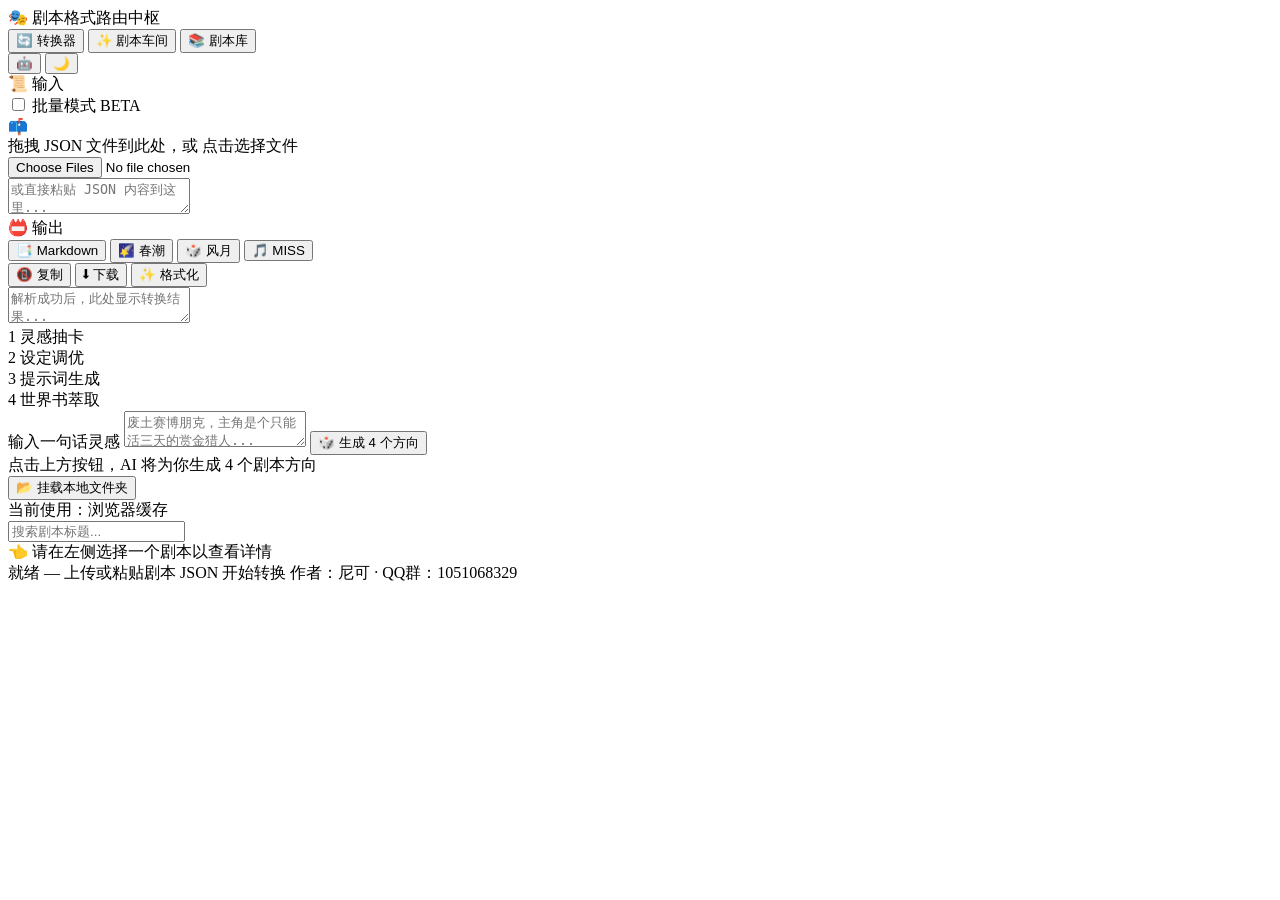
==== src/template.html @ 5796e7fb "feat: add author info (尼可, QQ群 1051068329) to status bar, README & ARCHITECTURE" ====
<!DOCTYPE html>
<html lang="zh-CN" data-theme="dark">
<head>
<meta charset="UTF-8">
<meta name="viewport" content="width=device-width, initial-scale=1.0">
<title>酒馆剧本格式转换工具</title>

<!-- CSS_INJECT_POINT -->

</head>
<body>

<!-- 全局导航栏 -->
<header class="app-header">
  <div class="logo">🎭 剧本格式路由中枢</div>
  <nav class="app-nav">
    <button id="nav-converter" class="nav-btn active">🔄 转换器</button>
    <button id="nav-generator" class="nav-btn">✨ 剧本车间</button>
    <button id="nav-library" class="nav-btn">📚 剧本库</button>
  </nav>
  <div class="header-actions">
    <button id="btn-ai-config" class="icon-btn" title="AI 配置">🤖</button>
    <button id="theme-toggle" class="icon-btn" title="切换主题">🌙</button>
  </div>
</header>

<!-- 视图 1：转换器 -->
<main id="view-converter" class="app-view active">
  <div class="panel">
    <div class="panel-header">
      📜 输入
      <span class="count" id="inputCount"></span>
    </div>
    <div class="panel-body">
      <div class="batch-toggle">
        <input type="checkbox" id="batchMode">
        <label for="batchMode">批量模式</label>
        <span class="badge-batch">BETA</span>
      </div>

      <div class="upload-zone" id="uploadZone">
        <div class="icon">📫</div>
        <div class="hint">
          拖拽 JSON 文件到此处，或 <label for="fileInput">点击选择文件</label>
          <span id="batchHint" style="display:none">（可多选）</span>
        </div>
        <input type="file" id="fileInput" accept=".json" multiple>
      </div>

      <div id="batchFileList" class="batch-file-list" style="display:none"></div>

      <div id="batchActions" class="batch-actions" style="display:none">
        <button class="btn btn-success" id="btnBatchDownloadAll">📝 全部下载</button>
        <button class="btn btn-danger" id="btnBatchClear">🗑 清空列表</button>
      </div>

      <textarea id="jsonInput" placeholder="或直接粘贴 JSON 内容到这里..." spellcheck="false"></textarea>
    </div>
  </div>

  <div class="panel">
    <div class="panel-header">
      📛 输出
      <span class="count" id="outputCount"></span>
    </div>
    <div class="panel-body">
      <div class="output-actions">
        <div class="format-selector" id="formatSelector">
          <button class="format-opt active" data-format="markdown">📑 Markdown</button>
          <button class="format-opt" data-format="chunchao">🌠 春潮</button>
          <button class="format-opt" data-format="fengyue">🎲 风月</button>
          <button class="format-opt" data-format="miss">🎵 MISS</button>
        </div>
      </div>
      <div class="output-actions">
        <button class="btn btn-success" id="btnCopy">📵 复制</button>
        <button class="btn btn-primary" id="btnDownload">⬇ 下载</button>
        <button class="btn btn-secondary" id="btnFormat">✨ 格式化</button>
      </div>
      <textarea id="outputArea" placeholder="解析成功后，此处显示转换结果..." spellcheck="false" readonly></textarea>
    </div>
  </div>
</main>

<!-- 视图 3：剧本车间（4 步向导） -->
<main id="view-generator" class="app-view">
  <div class="generator-workspace">
    <!-- 顶部步进器 -->
    <div class="wizard-stepper">
      <div class="step active" data-step="1">
        <span class="step-num">1</span>
        <span class="step-label">灵感抽卡</span>
      </div>
      <div class="step-connector"></div>
      <div class="step" data-step="2">
        <span class="step-num">2</span>
        <span class="step-label">设定调优</span>
      </div>
      <div class="step-connector"></div>
      <div class="step" data-step="3">
        <span class="step-num">3</span>
        <span class="step-label">提示词生成</span>
      </div>
      <div class="step-connector"></div>
      <div class="step" data-step="4">
        <span class="step-num">4</span>
        <span class="step-label">世界书萃取</span>
      </div>
    </div>

    <!-- 步骤 1：灵感抽卡 -->
    <section id="gen-step-1" class="gen-step-content active">
      <div class="seed-input-area">
        <label class="seed-label">输入一句话灵感</label>
        <textarea id="gen-seed-input" class="seed-textarea" placeholder="废土赛博朋克，主角是个只能活三天的赏金猎人..." spellcheck="false"></textarea>
        <button id="btn-gen-cards" class="btn btn-primary btn-lg">🎲 生成 4 个方向</button>
      </div>
      <div id="gen-cards-container" class="cards-grid">
        <div class="cards-placeholder">点击上方按钮，AI 将为你生成 4 个剧本方向</div>
      </div>
    </section>

    <!-- 步骤 2：设定调优 -->
    <section id="gen-step-2" class="gen-step-content" style="display:none">
      <div class="refine-area">
        <div class="refine-header">
          <h3>📌 已选方向</h3>
          <button id="btn-back-to-step1" class="btn btn-secondary btn-sm">← 返回重选</button>
        </div>
        <div id="gen-selected-card" class="selected-card-preview"></div>
        <div class="refine-edit-area">
          <label class="seed-label">调优指令（可选）</label>
          <textarea id="gen-refine-input" class="seed-textarea" placeholder="把主角改成反派 / 增加克苏鲁元素..." spellcheck="false"></textarea>
          <div class="refine-actions">
            <button id="btn-refine-ai" class="btn btn-secondary">🔄 AI 调优</button>
            <button id="btn-to-step-3" class="btn btn-primary">✨ 方向确认，生成提示词</button>
          </div>
        </div>
      </div>
    </section>

    <!-- 步骤 3：提示词生成 -->
    <section id="gen-step-3" class="gen-step-content" style="display:none">
      <div class="prompt-gen-area">
        <div class="refine-header">
          <h3>📝 系统提示词</h3>
          <button id="btn-back-to-step2" class="btn btn-secondary btn-sm">← 返回调优</button>
        </div>
        <textarea id="gen-prompt-output" class="prompt-output" readonly spellcheck="false"></textarea>
        <div class="prompt-actions">
          <button id="btn-copy-prompt" class="btn btn-secondary">📋 复制</button>
          <button id="btn-regenerate-prompt" class="btn btn-secondary">🔄 重新生成</button>
          <button id="btn-to-step-4" class="btn btn-primary">📖 萃取世界书</button>
        </div>
      </div>
    </section>

    <!-- 步骤 4：世界书萃取 -->
    <section id="gen-step-4" class="gen-step-content" style="display:none">
      <div class="wb-gen-area">
        <div class="refine-header">
          <h3>📚 世界书条目</h3>
          <button id="btn-back-to-step3" class="btn btn-secondary btn-sm">← 返回提示词</button>
        </div>
        <div id="gen-wb-list" class="gen-wb-list">
          <div class="cards-placeholder">正在萃取世界书...</div>
        </div>
        <div class="wb-gen-actions">
          <button id="btn-regenerate-wb" class="btn btn-secondary">🔄 重新萃取</button>
          <button id="btn-save-script" class="btn btn-success btn-lg">💾 保存剧本到本地</button>
        </div>
      </div>
    </section>
  </div>
</main>

<!-- 视图 2：剧本库（左右分栏） -->
<main id="view-library" class="app-view">
  <aside class="lib-sidebar">
    <div class="lib-actions">
      <button id="btn-mount-folder" class="btn btn-secondary btn-full">📂 挂载本地文件夹</button>
      <div id="mount-status" class="mount-status">当前使用：浏览器缓存</div>
    </div>
    <div class="lib-search-box">
      <input type="text" id="lib-search-input" placeholder="搜索剧本标题...">
    </div>
    <div class="lib-list" id="lib-list">
      <!-- 剧本卡片渲染在这里 -->
    </div>
  </aside>

  <section class="lib-detail" id="lib-detail">
    <div class="empty-state">👈 请在左侧选择一个剧本以查看详情</div>
  </section>
</main>

<!-- AI 配置弹窗 -->
<dialog id="ai-config-dialog" class="ai-dialog">
  <div class="ai-dialog-header">
    <span>🤖 AI 配置</span>
    <button id="btn-close-ai-config" class="icon-btn" title="关闭">✕</button>
  </div>
  <div class="ai-dialog-body">
    <div class="ai-config-field">
      <label for="ai-endpoint">API 端点</label>
      <input type="url" id="ai-endpoint" placeholder="https://api.openai.com/v1/chat/completions" />
    </div>
    <div class="ai-config-field">
      <label for="ai-model">模型</label>
      <input type="text" id="ai-model" placeholder="gpt-4o / deepseek-chat / claude-3-haiku..." />
    </div>
    <div class="ai-config-field">
      <label for="ai-key">API Key</label>
      <input type="password" id="ai-key" placeholder="sk-..." />
    </div>
    <div class="ai-config-hint">
      <p>💡 支持任何兼容 OpenAI API 格式的端点。</p>
      <p>Key 仅存储在浏览器 localStorage 中，不会上传到任何第三方。</p>
    </div>
  </div>
  <div class="ai-dialog-footer">
    <button id="btn-test-ai" class="btn btn-secondary">🔌 测试连接</button>
    <button id="btn-save-ai-config" class="btn btn-primary">💾 保存配置</button>
  </div>
</dialog>

<div id="statusBar">
  <span class="dot idle" id="statusDot"></span>
  <span id="statusText">就绪 — 上传或粘贴剧本 JSON 开始转换</span>
  <span class="status-author">作者：尼可 · QQ群：1051068329</span>
</div>

<!-- 全局右键菜单 -->
<div id="app-context-menu" class="context-menu" style="display:none">
  <div class="menu-item" data-action="load">🪄 加载到转换器</div>
  <div class="menu-divider"></div>
  <div class="menu-item" data-action="export-md">📦 导出为 Markdown</div>
  <div class="menu-item" data-action="export-chunchao">📦 导出为 春潮</div>
  <div class="menu-item" data-action="export-fengyue">📦 导出为 风月</div>
  <div class="menu-item" data-action="export-miss">📦 导出为 MISS</div>
  <div class="menu-divider"></div>
  <div class="menu-item" data-action="gen-html" style="color:var(--accent-primary)">✨ AI 铸造专属主题宣发页</div>
  <div class="menu-divider"></div>
  <div class="menu-item danger" data-action="delete">🗑️ 删除剧本</div>
</div>

<!-- JS_INJECT_POINT -->

</body>
</html>
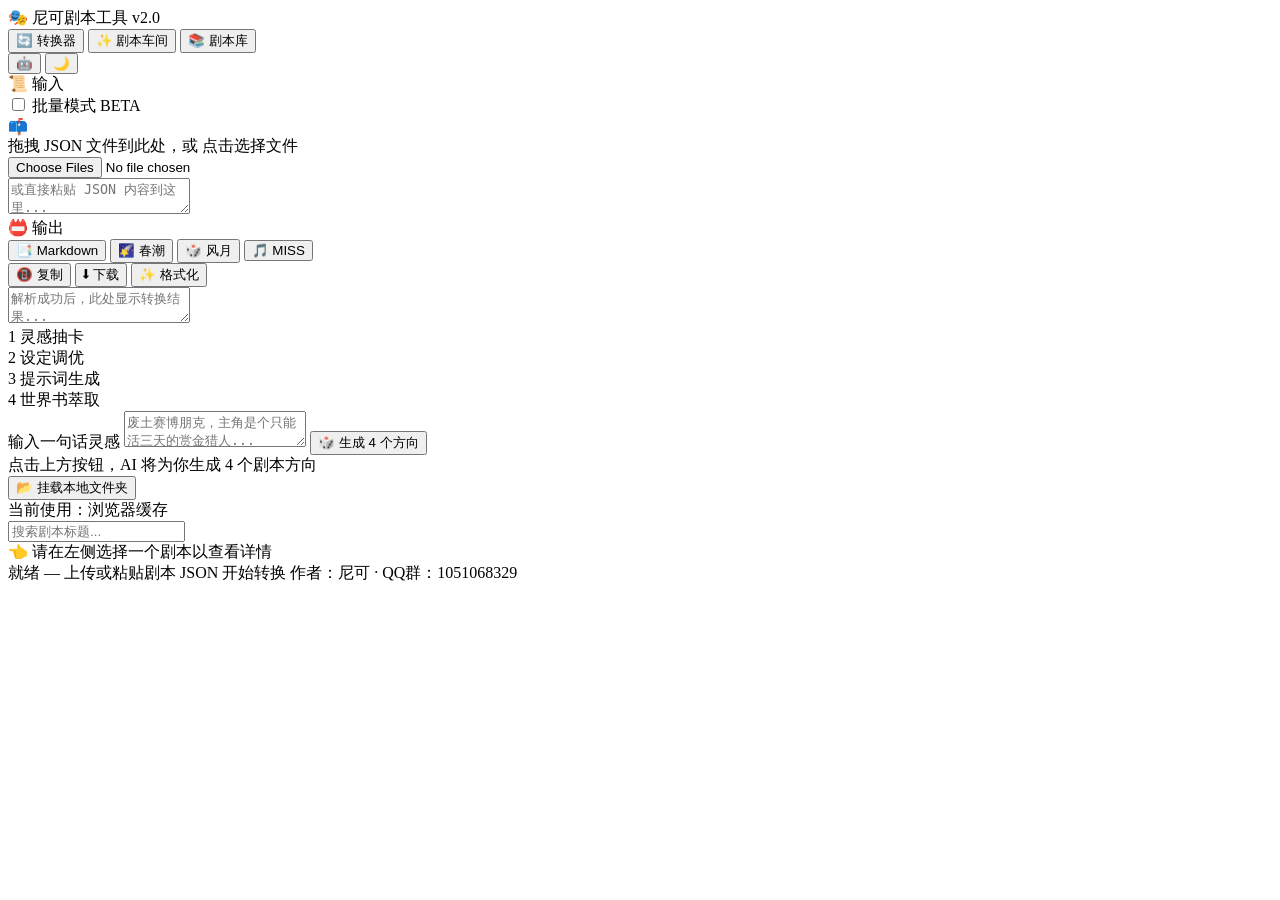
==== commit 3e6ad596: "chore: 左上角角标改为「尼可剧本工具 v2.0」" ====
--- a/src/template.html
+++ b/src/template.html
@@ -12,7 +12,7 @@
 
 <!-- 全局导航栏 -->
 <header class="app-header">
-  <div class="logo">🎭 剧本格式路由中枢</div>
+  <div class="logo">🎭 尼可剧本工具 v2.0</div>
   <nav class="app-nav">
     <button id="nav-converter" class="nav-btn active">🔄 转换器</button>
     <button id="nav-generator" class="nav-btn">✨ 剧本车间</button>
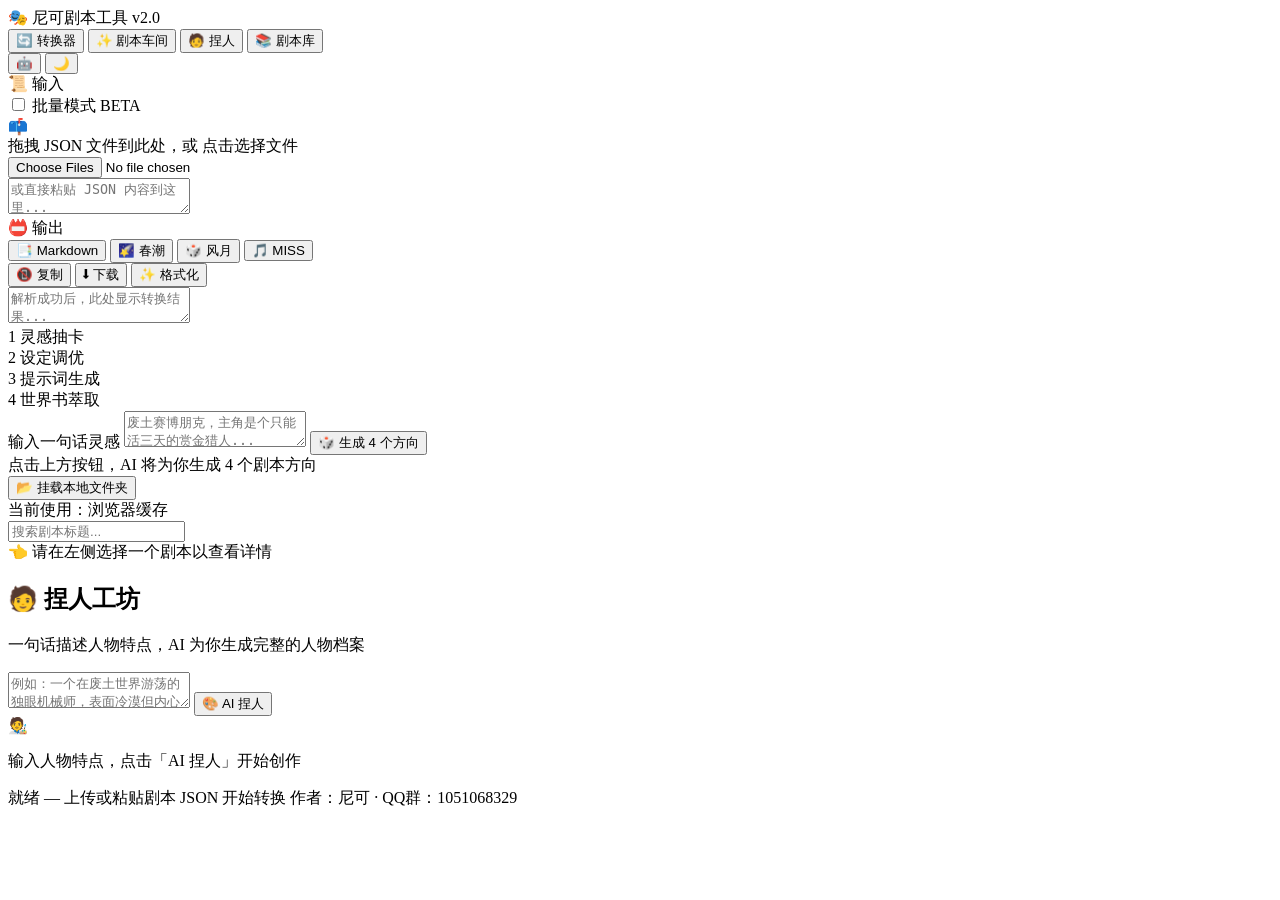
==== commit 426d2bd8: "feat: 新增捏人工坊 - AI角色生成器" ====
--- a/src/template.html
+++ b/src/template.html
@@ -16,6 +16,7 @@
   <nav class="app-nav">
     <button id="nav-converter" class="nav-btn active">🔄 转换器</button>
     <button id="nav-generator" class="nav-btn">✨ 剧本车间</button>
+    <button id="nav-char-creator" class="nav-btn">🧑 捏人</button>
     <button id="nav-library" class="nav-btn">📚 剧本库</button>
   </nav>
   <div class="header-actions">
@@ -192,6 +193,39 @@
   <section class="lib-detail" id="lib-detail">
     <div class="empty-state">👈 请在左侧选择一个剧本以查看详情</div>
   </section>
+</main>
+
+<!-- 视图 5：捏人工坊（独立弹窗） -->
+<main id="view-char-creator" class="app-view">
+  <div class="char-creator-workspace">
+    <div class="char-creator-header">
+      <h2>🧑 捏人工坊</h2>
+      <p class="char-creator-subtitle">一句话描述人物特点，AI 为你生成完整的人物档案</p>
+    </div>
+    <div class="char-input-area">
+      <textarea id="char-seed-input" class="seed-textarea" placeholder="例如：一个在废土世界游荡的独眼机械师，表面冷漠但内心温柔..." spellcheck="false"></textarea>
+      <button id="btn-gen-character" class="btn btn-primary btn-lg">🎨 AI 捏人</button>
+    </div>
+    <div id="char-result-area" class="char-result-area" style="display:none">
+      <div class="char-card" id="char-card">
+        <div class="char-card-header">
+          <span class="char-name" id="char-name">—</span>
+          <span class="char-badge" id="char-badge">—</span>
+        </div>
+        <div class="char-card-body" id="char-card-body">
+          <!-- AI 生成的人物档案渲染在这里 -->
+        </div>
+      </div>
+      <div class="char-actions">
+        <button id="btn-copy-char" class="btn btn-success">📋 复制档案</button>
+        <button id="btn-regenerate-char" class="btn btn-secondary">🔄 重新生成</button>
+      </div>
+    </div>
+    <div id="char-empty-state" class="char-empty-state">
+      <div class="char-empty-icon">🧑‍🎨</div>
+      <p>输入人物特点，点击「AI 捏人」开始创作</p>
+    </div>
+  </div>
 </main>
 
 <!-- AI 配置弹窗 -->
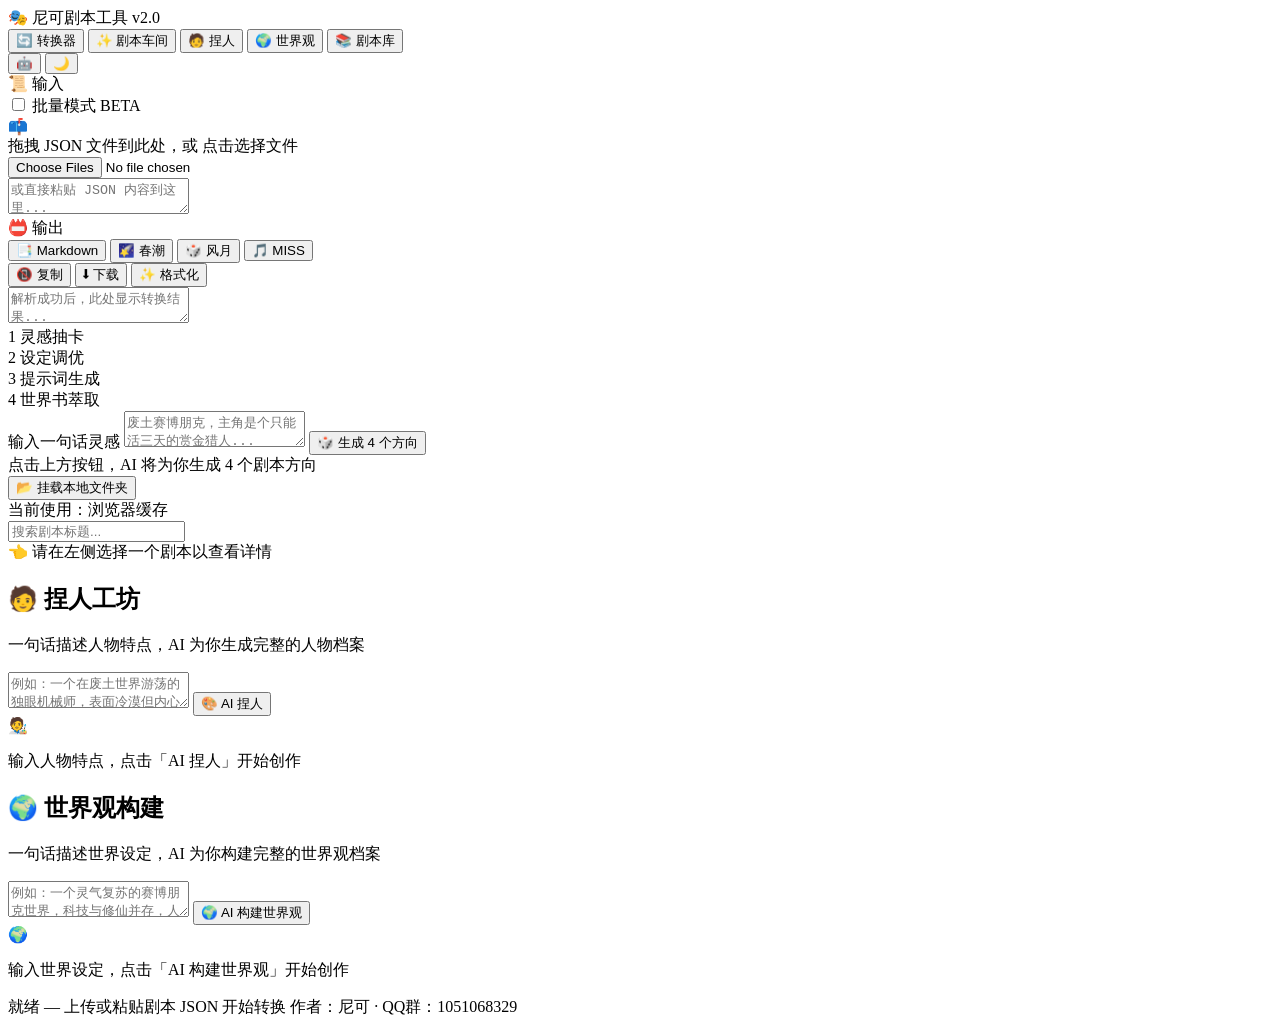
==== commit 5e4fd764: "feat: 新增世界观构建 - AI World Builder" ====
--- a/src/template.html
+++ b/src/template.html
@@ -17,6 +17,7 @@
     <button id="nav-converter" class="nav-btn active">🔄 转换器</button>
     <button id="nav-generator" class="nav-btn">✨ 剧本车间</button>
     <button id="nav-char-creator" class="nav-btn">🧑 捏人</button>
+    <button id="nav-world-builder" class="nav-btn">🌍 世界观</button>
     <button id="nav-library" class="nav-btn">📚 剧本库</button>
   </nav>
   <div class="header-actions">
@@ -224,6 +225,39 @@
     <div id="char-empty-state" class="char-empty-state">
       <div class="char-empty-icon">🧑‍🎨</div>
       <p>输入人物特点，点击「AI 捏人」开始创作</p>
+    </div>
+  </div>
+</main>
+
+<!-- 视图 6：世界观构建 -->
+<main id="view-world-builder" class="app-view">
+  <div class="char-creator-workspace">
+    <div class="char-creator-header">
+      <h2>🌍 世界观构建</h2>
+      <p class="char-creator-subtitle">一句话描述世界设定，AI 为你构建完整的世界观档案</p>
+    </div>
+    <div class="char-input-area">
+      <textarea id="world-seed-input" class="seed-textarea" placeholder="例如：一个灵气复苏的赛博朋克世界，科技与修仙并存，人类在巨型企业统治下挣扎求生..." spellcheck="false"></textarea>
+      <button id="btn-gen-world" class="btn btn-primary btn-lg">🌍 AI 构建世界观</button>
+    </div>
+    <div id="world-result-area" class="char-result-area" style="display:none">
+      <div class="char-card" id="world-card">
+        <div class="char-card-header">
+          <span class="char-name" id="world-name">—</span>
+          <span class="char-badge" id="world-badge">—</span>
+        </div>
+        <div class="char-card-body" id="world-card-body">
+          <!-- AI 生成的世界观渲染在这里 -->
+        </div>
+      </div>
+      <div class="char-actions">
+        <button id="btn-copy-world" class="btn btn-success">📋 复制世界观</button>
+        <button id="btn-regenerate-world" class="btn btn-secondary">🔄 重新生成</button>
+      </div>
+    </div>
+    <div id="world-empty-state" class="char-empty-state">
+      <div class="char-empty-icon">🌍</div>
+      <p>输入世界设定，点击「AI 构建世界观」开始创作</p>
     </div>
   </div>
 </main>
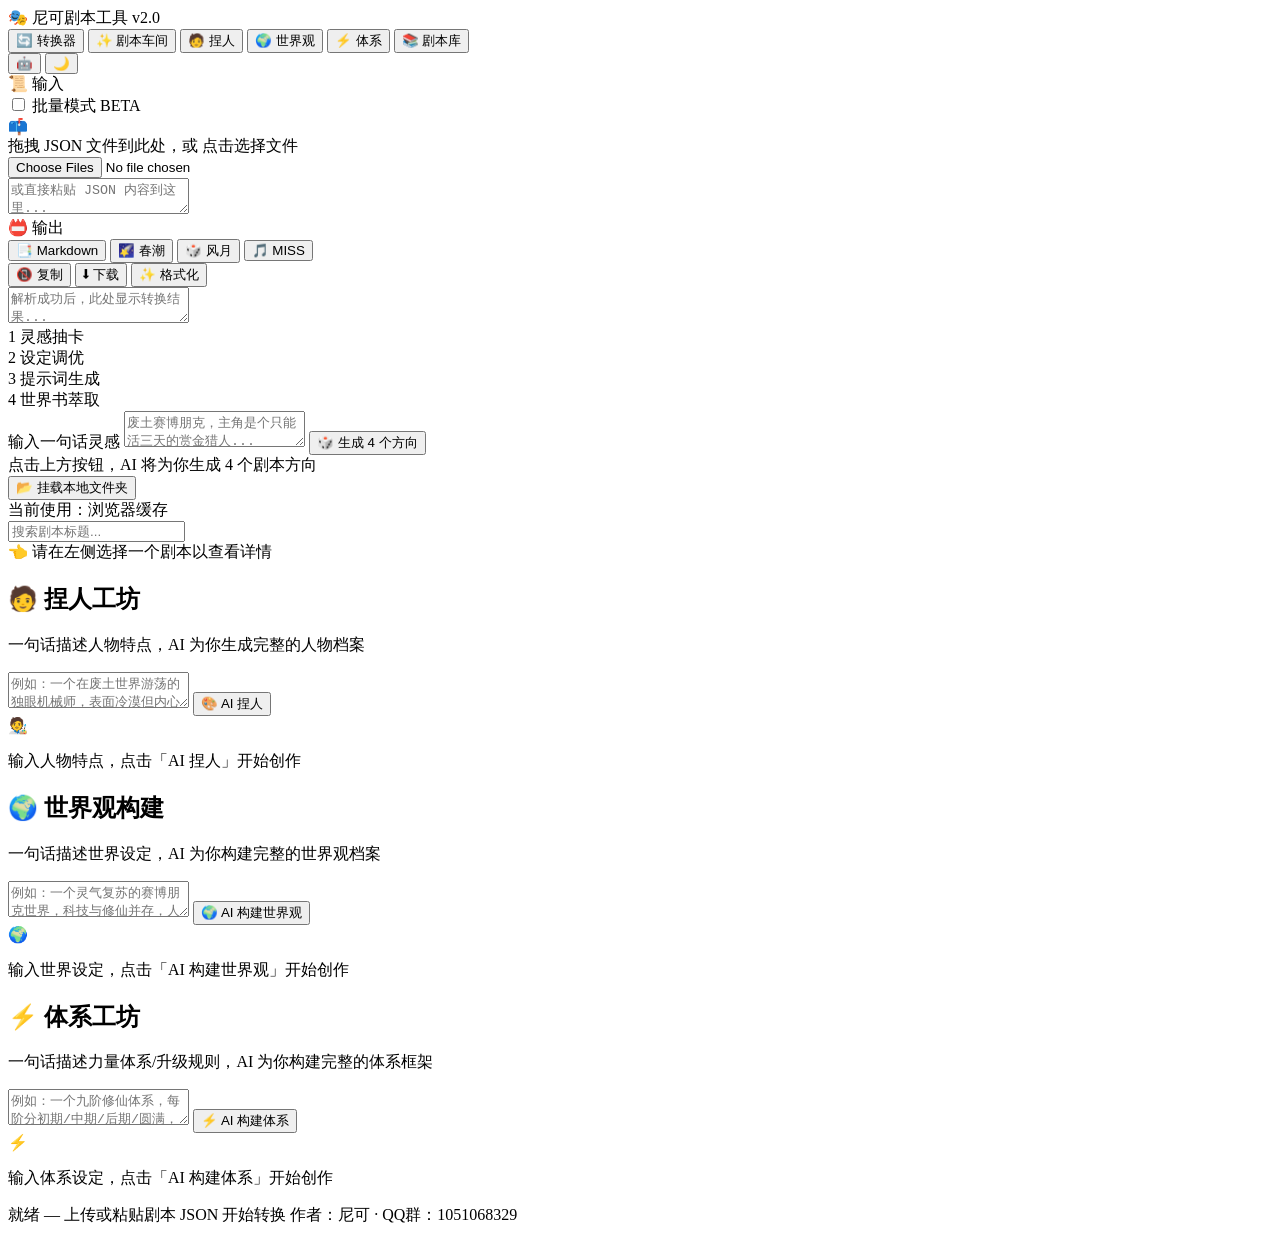
==== commit cb6c8da4: "feat: 新增体系工坊 - Power System Builder" ====
--- a/src/template.html
+++ b/src/template.html
@@ -18,6 +18,7 @@
     <button id="nav-generator" class="nav-btn">✨ 剧本车间</button>
     <button id="nav-char-creator" class="nav-btn">🧑 捏人</button>
     <button id="nav-world-builder" class="nav-btn">🌍 世界观</button>
+    <button id="nav-power-builder" class="nav-btn">⚡ 体系</button>
     <button id="nav-library" class="nav-btn">📚 剧本库</button>
   </nav>
   <div class="header-actions">
@@ -258,6 +259,39 @@
     <div id="world-empty-state" class="char-empty-state">
       <div class="char-empty-icon">🌍</div>
       <p>输入世界设定，点击「AI 构建世界观」开始创作</p>
+    </div>
+  </div>
+</main>
+
+<!-- 视图 7：体系工坊 -->
+<main id="view-power-builder" class="app-view">
+  <div class="char-creator-workspace">
+    <div class="char-creator-header">
+      <h2>⚡ 体系工坊</h2>
+      <p class="char-creator-subtitle">一句话描述力量体系/升级规则，AI 为你构建完整的体系框架</p>
+    </div>
+    <div class="char-input-area">
+      <textarea id="power-seed-input" class="seed-textarea" placeholder="例如：一个九阶修仙体系，每阶分初期/中期/后期/圆满，突破需要渡劫。或者：异能者从 D 级到 SSS 级的觉醒体系，每个等级解锁新能力..." spellcheck="false"></textarea>
+      <button id="btn-gen-power" class="btn btn-primary btn-lg">⚡ AI 构建体系</button>
+    </div>
+    <div id="power-result-area" class="char-result-area" style="display:none">
+      <div class="char-card" id="power-card">
+        <div class="char-card-header">
+          <span class="char-name" id="power-name">—</span>
+          <span class="char-badge" id="power-badge">—</span>
+        </div>
+        <div class="char-card-body" id="power-card-body">
+          <!-- AI 生成的体系框架渲染在这里 -->
+        </div>
+      </div>
+      <div class="char-actions">
+        <button id="btn-copy-power" class="btn btn-success">📋 复制体系</button>
+        <button id="btn-regenerate-power" class="btn btn-secondary">🔄 重新生成</button>
+      </div>
+    </div>
+    <div id="power-empty-state" class="char-empty-state">
+      <div class="char-empty-icon">⚡</div>
+      <p>输入体系设定，点击「AI 构建体系」开始创作</p>
     </div>
   </div>
 </main>
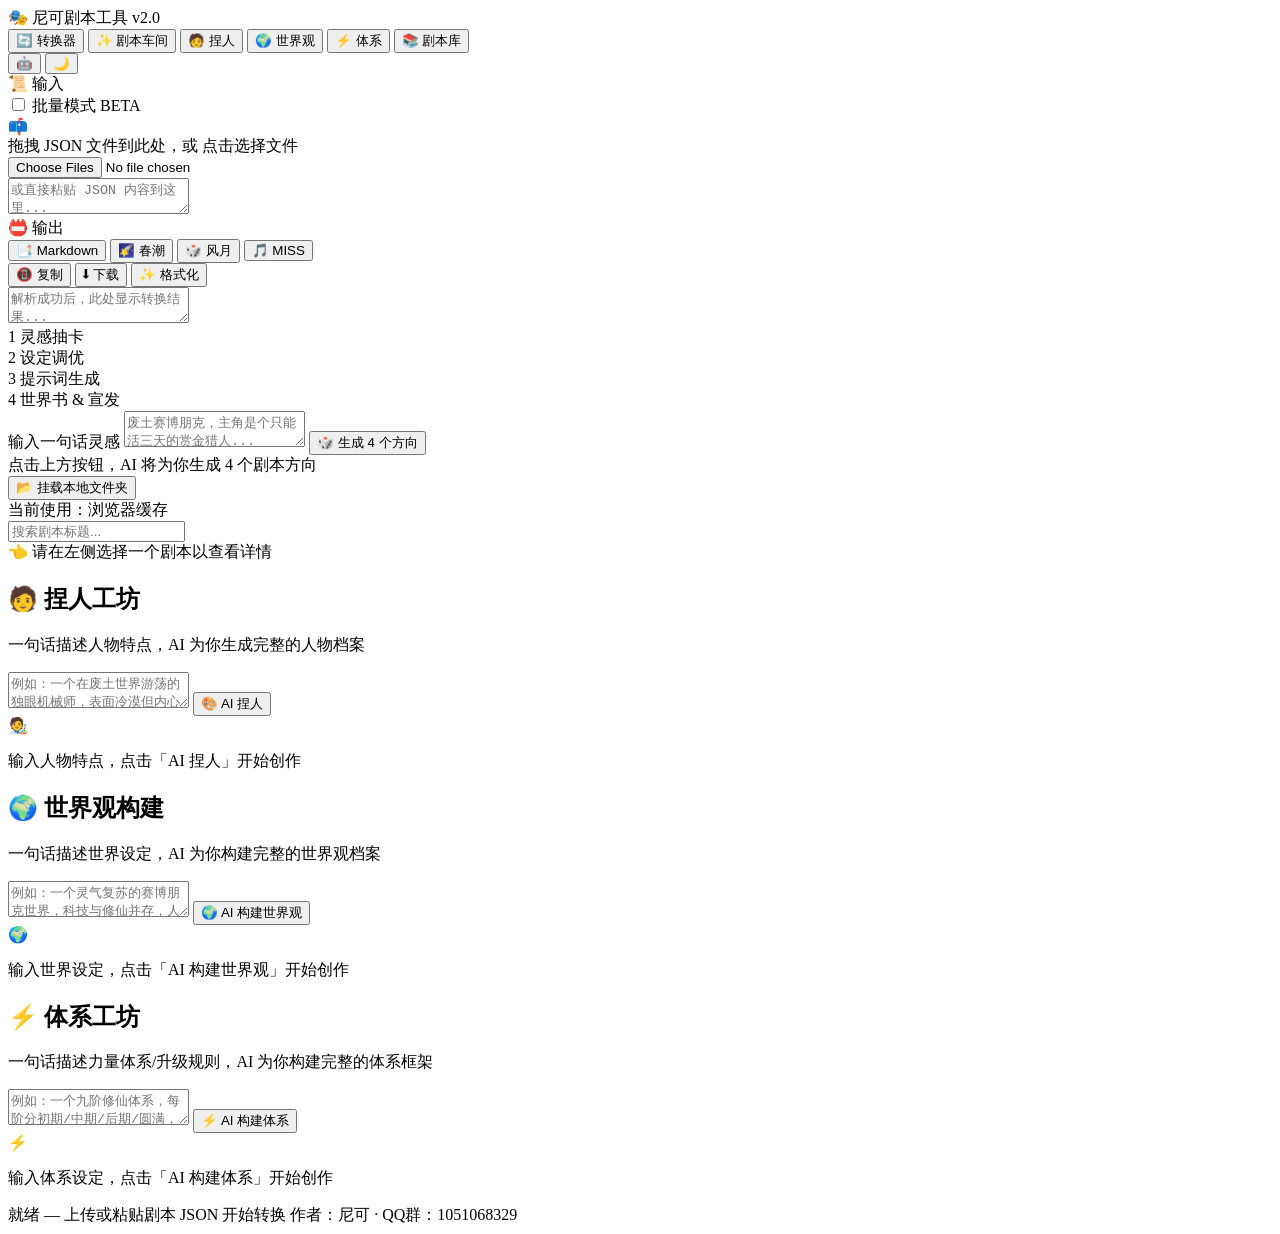
==== commit e5c57fb1: "feat: 完整流水线改造 - 素材导入/主角确认/世界书迭代/向导内宣发页" ====
--- a/src/template.html
+++ b/src/template.html
@@ -107,7 +107,7 @@
       <div class="step-connector"></div>
       <div class="step" data-step="4">
         <span class="step-num">4</span>
-        <span class="step-label">世界书萃取</span>
+        <span class="step-label">世界书 & 宣发</span>
       </div>
     </div>
 
@@ -123,7 +123,7 @@
       </div>
     </section>
 
-    <!-- 步骤 2：设定调优 -->
+    <!-- 步骤 2：设定调优 + 素材导入 + 主角确认 -->
     <section id="gen-step-2" class="gen-step-content" style="display:none">
       <div class="refine-area">
         <div class="refine-header">
@@ -131,6 +131,35 @@
           <button id="btn-back-to-step1" class="btn btn-secondary btn-sm">← 返回重选</button>
         </div>
         <div id="gen-selected-card" class="selected-card-preview"></div>
+
+        <!-- 素材导入区：从捏人/世界观/体系导入 -->
+        <div class="refine-section">
+          <div class="refine-section-header" style="cursor:pointer" id="toggle-materials">
+            <span>📦 导入已有素材</span>
+            <span class="refine-toggle-icon">▼</span>
+          </div>
+          <div id="gen-materials-area" class="refine-section-body">
+            <div class="material-hint">从以下工具生成的素材可直接导入作为剧本上下文：</div>
+            <div class="material-buttons">
+              <button id="btn-import-char" class="btn btn-sm btn-secondary">🧑 导入捏人</button>
+              <button id="btn-import-world" class="btn btn-sm btn-secondary">🌍 导入世界观</button>
+              <button id="btn-import-power" class="btn btn-sm btn-secondary">⚡ 导入体系</button>
+            </div>
+            <div id="gen-imported-materials" class="imported-materials"></div>
+          </div>
+        </div>
+
+        <!-- 主角确认 -->
+        <div class="refine-section">
+          <div class="refine-section-header">
+            <span>🎭 玩家扮演角色</span>
+          </div>
+          <div class="refine-section-body">
+            <input type="text" id="gen-protagonist-input" class="refine-input" placeholder="例：穿越到异世界的普通上班族，意外获得系统..." />
+            <div class="refine-hint">AI 将以此角色为中心生成提示词和宣发页</div>
+          </div>
+        </div>
+
         <div class="refine-edit-area">
           <label class="seed-label">调优指令（可选）</label>
           <textarea id="gen-refine-input" class="seed-textarea" placeholder="把主角改成反派 / 增加克苏鲁元素..." spellcheck="false"></textarea>
@@ -158,7 +187,7 @@
       </div>
     </section>
 
-    <!-- 步骤 4：世界书萃取 -->
+    <!-- 步骤 4：世界书萃取 + 迭代 + 宣发页 -->
     <section id="gen-step-4" class="gen-step-content" style="display:none">
       <div class="wb-gen-area">
         <div class="refine-header">
@@ -168,8 +197,23 @@
         <div id="gen-wb-list" class="gen-wb-list">
           <div class="cards-placeholder">正在萃取世界书...</div>
         </div>
+
+        <!-- 世界书迭代：玩家可追加内容 -->
+        <div class="refine-section">
+          <div class="refine-section-header" style="cursor:pointer" id="toggle-wb-iterate">
+            <span>✏️ 追加世界书内容</span>
+            <span class="refine-toggle-icon">▼</span>
+          </div>
+          <div id="gen-wb-iterate-area" class="refine-section-body">
+            <div class="material-hint">告诉 AI 你想增加什么内容，如"增加几个关键人物""添加一个隐藏地点""补充一段历史背景"</div>
+            <textarea id="gen-wb-iterate-input" class="seed-textarea" placeholder="例：增加 3 个关键反派人物，每人有独特能力和动机..." spellcheck="false" rows="2"></textarea>
+            <button id="btn-iterate-wb" class="btn btn-secondary btn-sm">🚀 追加</button>
+          </div>
+        </div>
+
         <div class="wb-gen-actions">
           <button id="btn-regenerate-wb" class="btn btn-secondary">🔄 重新萃取</button>
+          <button id="btn-gen-html-from-wizard" class="btn btn-primary">🌐 生成宣发页</button>
           <button id="btn-save-script" class="btn btn-success btn-lg">💾 保存剧本到本地</button>
         </div>
       </div>
@@ -323,6 +367,25 @@
   <div class="ai-dialog-footer">
     <button id="btn-test-ai" class="btn btn-secondary">🔌 测试连接</button>
     <button id="btn-save-ai-config" class="btn btn-primary">💾 保存配置</button>
+  </div>
+</dialog>
+
+<!-- 主角身份确认弹窗 -->
+<dialog id="protagonist-dialog" class="ai-dialog">
+  <div class="ai-dialog-header">
+    <span>🎭 确认主角身份</span>
+    <button id="btn-close-protagonist" class="icon-btn" title="关闭">✕</button>
+  </div>
+  <div class="ai-dialog-body">
+    <p style="margin:0 0 12px 0;color:var(--text-secondary);font-size:13px">AI 需要知道玩家在本剧本中扮演谁，才能生成精准的宣发页。请确认或修改主角身份：</p>
+    <div class="ai-config-field">
+      <label for="protagonist-input">主角身份描述</label>
+      <textarea id="protagonist-input" rows="3" placeholder="例：穿越到异世界的普通上班族，意外获得系统..." style="width:100%;padding:8px 10px;border:1px solid var(--border);border-radius:6px;background:var(--bg-secondary);color:var(--text-primary);resize:vertical;font-size:13px;line-height:1.5;font-family:inherit;box-sizing:border-box"></textarea>
+    </div>
+  </div>
+  <div class="ai-dialog-footer">
+    <button id="btn-skip-protagonist" class="btn btn-secondary">⏭ 让 AI 自行判断</button>
+    <button id="btn-confirm-protagonist" class="btn btn-primary">✅ 确认，开始铸造</button>
   </div>
 </dialog>
 
